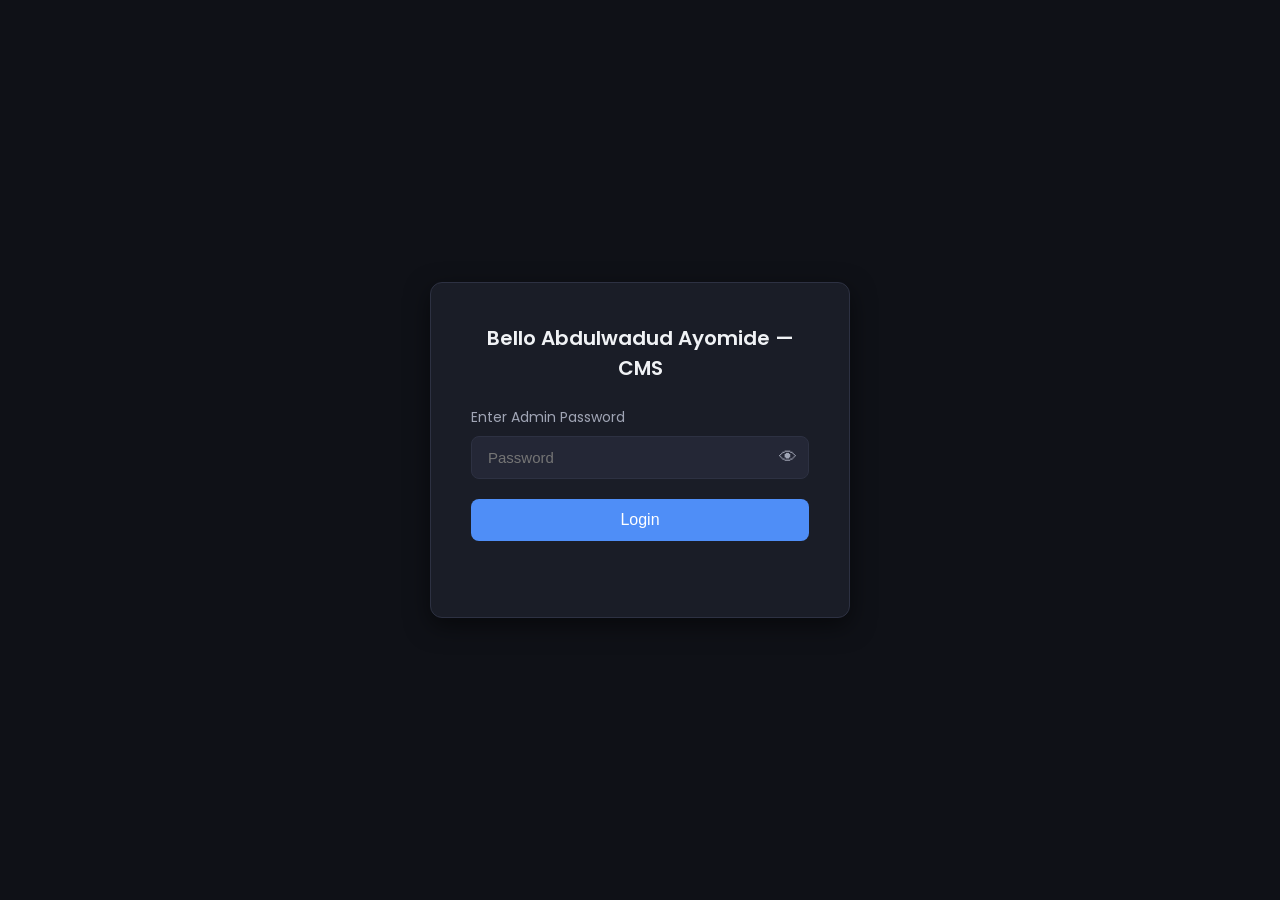
==== admin/index.html @ 9dad6a71 "Add portfolio CMS - admin panel, data.json, cms-render.js, dynamic index.html" ====
<!DOCTYPE html>
<html lang="en">
<head>
  <meta charset="UTF-8">
  <meta name="viewport" content="width=device-width, initial-scale=1.0">
  <title>CMS Login - Bello Abdulwadud Ayomide</title>
  <link rel="stylesheet" href="cms.css">
  <link href="https://fonts.googleapis.com/css2?family=Poppins:wght@400;500;600&display=swap" rel="stylesheet">
</head>
<body>
  <div class="login-wrapper">
    <div class="login-card">
      <h1>Bello Abdulwadud Ayomide — CMS</h1>
      
      <form id="login-form">
        <div class="login-input-group">
          <label for="password">Enter Admin Password</label>
          <div class="login-input-wrapper">
            <input type="password" id="password" placeholder="Password" required>
            <button type="button" class="password-toggle" id="toggle-password" title="Toggle visibility">👁</button>
          </div>
        </div>
        
        <button type="submit" class="login-btn" id="login-btn">Login</button>
        
        <div class="login-message" id="login-message"></div>
      </form>
    </div>
  </div>

  <script src="config.js"></script>
  <script>
    document.addEventListener('DOMContentLoaded', () => {
      const form = document.getElementById('login-form');
      const passwordInput = document.getElementById('password');
      const toggleBtn = document.getElementById('toggle-password');
      const msgDiv = document.getElementById('login-message');
      const loginBtn = document.getElementById('login-btn');

      // Check if already logged in (redirect not required but good UX, though prompt says DO NOT redirect if already logged in, so we skip redirect here)
      // "DO NOT redirect if already logged in (let them re-authenticate if they open login page directly)"

      // Load rate limiting data
      let attempts = parseInt(localStorage.getItem(CMS_CONFIG.ATTEMPTS_KEY) || '0', 10);
      let lockoutUntil = parseInt(localStorage.getItem(CMS_CONFIG.LOCKOUT_KEY) || '0', 10);
      let timerInterval;

      function updateLockoutUI() {
        const now = Date.now();
        if (lockoutUntil > now) {
          passwordInput.disabled = true;
          loginBtn.disabled = true;
          
          if (timerInterval) clearInterval(timerInterval);
          
          timerInterval = setInterval(() => {
            const current = Date.now();
            const remaining = lockoutUntil - current;
            if (remaining <= 0) {
              clearInterval(timerInterval);
              localStorage.removeItem(CMS_CONFIG.LOCKOUT_KEY);
              attempts = 0;
              localStorage.setItem(CMS_CONFIG.ATTEMPTS_KEY, '0');
              lockoutUntil = 0;
              passwordInput.disabled = false;
              loginBtn.disabled = false;
              msgDiv.textContent = '';
              msgDiv.className = 'login-message';
            } else {
              const minutes = Math.floor(remaining / 60000);
              const seconds = Math.floor((remaining % 60000) / 1000);
              msgDiv.textContent = `Locked out. Try again in ${minutes.toString().padStart(2, '0')}:${seconds.toString().padStart(2, '0')}`;
              msgDiv.className = 'login-message text-danger';
            }
          }, 1000);
          return true;
        }
        return false;
      }

      updateLockoutUI();

      toggleBtn.addEventListener('click', () => {
        if (passwordInput.type === 'password') {
          passwordInput.type = 'text';
          toggleBtn.textContent = '🙈';
        } else {
          passwordInput.type = 'password';
          toggleBtn.textContent = '👁';
        }
      });

      async function hashPassword(password) {
        const encoder = new TextEncoder();
        const data = encoder.encode(password);
        const hashBuffer = await crypto.subtle.digest('SHA-256', data);
        const hashArray = Array.from(new Uint8Array(hashBuffer));
        return hashArray.map(b => b.toString(16).padStart(2, '0')).join('');
      }

      form.addEventListener('submit', async (e) => {
        e.preventDefault();
        
        if (updateLockoutUI()) return;

        const pwd = passwordInput.value;
        if (!pwd) return;

        const hash = await hashPassword(pwd);

        if (hash === CMS_CONFIG.PASSWORD_HASH) {
          // Success
          localStorage.setItem(CMS_CONFIG.SESSION_KEY, 'true');
          localStorage.setItem(CMS_CONFIG.ATTEMPTS_KEY, '0');
          localStorage.removeItem(CMS_CONFIG.LOCKOUT_KEY);
          msgDiv.textContent = 'Success! Redirecting...';
          msgDiv.className = 'login-message';
          msgDiv.style.color = '#2ecc71';
          setTimeout(() => {
            window.location.href = 'dashboard.html';
          }, 500);
        } else {
          // Failure
          attempts++;
          localStorage.setItem(CMS_CONFIG.ATTEMPTS_KEY, attempts.toString());
          
          if (attempts >= CMS_CONFIG.MAX_ATTEMPTS) {
            lockoutUntil = Date.now() + CMS_CONFIG.LOCKOUT_MS;
            localStorage.setItem(CMS_CONFIG.LOCKOUT_KEY, lockoutUntil.toString());
            updateLockoutUI();
          } else {
            const remaining = CMS_CONFIG.MAX_ATTEMPTS - attempts;
            msgDiv.textContent = `Invalid password. ${remaining} attempt(s) remaining.`;
            msgDiv.className = 'login-message text-warning';
            passwordInput.value = '';
            passwordInput.focus();
          }
        }
      });
    });
  </script>
</body>
</html>
---- admin/cms.css ----
:root {
  --bg-main: #0f1117;
  --bg-card: #1a1d27;
  --bg-input: #242736;
  --accent: #4f8ef7;
  --accent-hover: #3b73cf;
  --danger: #e74c3c;
  --danger-hover: #c0392b;
  --text-main: #f0f2f5;
  --text-muted: #a0a5b5;
  --border-color: #2d3142;
  --font-family: 'Poppins', system-ui, -apple-system, sans-serif;
}

* { box-sizing: border-box; margin: 0; padding: 0; }
body { background-color: var(--bg-main); color: var(--text-main); font-family: var(--font-family); font-size: 15px; line-height: 1.5; }

/* Login */
.login-wrapper { display: flex; align-items: center; justify-content: center; min-height: 100vh; padding: 20px; }
.login-card { background: var(--bg-card); padding: 40px; border-radius: 12px; width: 100%; max-width: 420px; box-shadow: 0 8px 24px rgba(0,0,0,0.5); border: 1px solid var(--border-color); text-align: center; }
.login-card h1 { font-size: 20px; margin-bottom: 24px; color: var(--text-main); font-weight: 600; }
.login-input-group { margin-bottom: 20px; position: relative; text-align: left; }
.login-input-group label { display: block; margin-bottom: 8px; color: var(--text-muted); font-size: 14px; }
.login-input-wrapper { position: relative; display: flex; align-items: center; }
.login-input-wrapper input { width: 100%; padding: 12px 40px 12px 16px; background: var(--bg-input); border: 1px solid var(--border-color); border-radius: 8px; color: var(--text-main); outline: none; font-size: 15px; transition: border-color 0.2s; }
.login-input-wrapper input:focus { border-color: var(--accent); box-shadow: 0 0 0 2px rgba(79, 142, 247, 0.2); }
.password-toggle { position: absolute; right: 12px; background: none; border: none; color: var(--text-muted); cursor: pointer; font-size: 18px; }
.password-toggle:hover { color: var(--text-main); }
.login-btn { width: 100%; background: var(--accent); color: white; border: none; padding: 12px; border-radius: 8px; font-size: 16px; font-weight: 500; cursor: pointer; transition: background 0.2s; }
.login-btn:hover:not(:disabled) { background: var(--accent-hover); }
.login-btn:disabled { opacity: 0.5; cursor: not-allowed; }
.login-message { margin-top: 16px; font-size: 14px; min-height: 20px; }
.text-danger { color: var(--danger); }
.text-warning { color: #f1c40f; }

/* Dashboard Layout */
.cms-wrapper { display: flex; height: 100vh; overflow: hidden; }
.cms-sidebar { width: 260px; background: var(--bg-card); border-right: 1px solid var(--border-color); display: flex; flex-direction: column; z-index: 100; transition: transform 0.3s ease; }
.cms-sidebar-header { padding: 20px; border-bottom: 1px solid var(--border-color); display: flex; align-items: center; justify-content: space-between; }
.cms-logo { font-size: 18px; font-weight: 600; color: white; }
.mobile-toggle { display: none; background: none; border: none; color: white; font-size: 24px; cursor: pointer; }
.cms-nav { flex: 1; overflow-y: auto; padding: 16px 0; }
.cms-nav-item { padding: 12px 20px; display: flex; align-items: center; gap: 12px; color: var(--text-muted); cursor: pointer; transition: all 0.2s; border-left: 3px solid transparent; }
.cms-nav-item:hover { background: rgba(255,255,255,0.05); color: var(--text-main); }
.cms-nav-item.active { background: rgba(79, 142, 247, 0.1); color: var(--accent); border-left-color: var(--accent); }
.cms-sidebar-footer { padding: 20px; border-top: 1px solid var(--border-color); }
.cms-btn-logout { width: 100%; padding: 10px; background: transparent; border: 1px solid var(--border-color); color: var(--text-main); border-radius: 6px; cursor: pointer; transition: background 0.2s; display: flex; align-items: center; justify-content: center; gap: 8px; }
.cms-btn-logout:hover { background: rgba(255,255,255,0.05); }

.cms-main { flex: 1; display: flex; flex-direction: column; overflow: hidden; }
.cms-toolbar { padding: 20px 30px; background: var(--bg-main); border-bottom: 1px solid var(--border-color); display: flex; justify-content: space-between; align-items: center; }
.cms-toolbar-title { font-size: 20px; font-weight: 500; }
.cms-toolbar-actions { display: flex; gap: 12px; align-items: center; }
.cms-content { flex: 1; overflow-y: auto; padding: 30px; background: var(--bg-main); }

/* Buttons */
.cms-btn { padding: 8px 16px; border: none; border-radius: 6px; font-size: 14px; font-weight: 500; cursor: pointer; transition: background 0.2s, color 0.2s; display: inline-flex; align-items: center; gap: 6px; }
.cms-btn-primary { background: var(--accent); color: white; }
.cms-btn-primary:hover { background: var(--accent-hover); }
.cms-btn-secondary { background: var(--bg-input); color: var(--text-main); border: 1px solid var(--border-color); }
.cms-btn-secondary:hover { background: rgba(255,255,255,0.1); }
.cms-btn-danger { background: rgba(231, 76, 60, 0.1); color: var(--danger); border: 1px solid rgba(231, 76, 60, 0.2); }
.cms-btn-danger:hover { background: var(--danger); color: white; }
.cms-btn-icon { padding: 6px; border-radius: 4px; border: none; background: transparent; color: var(--text-muted); cursor: pointer; }
.cms-btn-icon:hover { background: rgba(255,255,255,0.1); color: var(--text-main); }
.cms-btn-icon.danger:hover { background: rgba(231, 76, 60, 0.1); color: var(--danger); }
a.cms-btn { text-decoration: none; }

/* Tabs */
.cms-tab-content { display: none; max-width: 900px; margin: 0 auto; }
.cms-tab-content.active { display: block; animation: fadeIn 0.3s ease; }
@keyframes fadeIn { from { opacity: 0; transform: translateY(5px); } to { opacity: 1; transform: translateY(0); } }

/* Cards & Forms */
.cms-card { background: var(--bg-card); border: 1px solid var(--border-color); border-radius: 8px; padding: 24px; margin-bottom: 24px; }
.cms-card-header { display: flex; justify-content: space-between; align-items: center; margin-bottom: 20px; padding-bottom: 12px; border-bottom: 1px solid var(--border-color); }
.cms-card-title { font-size: 16px; font-weight: 500; color: white; }
.cms-form-row { display: flex; gap: 20px; margin-bottom: 20px; }
.cms-form-group { margin-bottom: 20px; flex: 1; }
.cms-form-group label { display: block; margin-bottom: 8px; color: var(--text-muted); font-size: 13px; font-weight: 500; }
.cms-input { width: 100%; padding: 10px 14px; background: var(--bg-input); border: 1px solid var(--border-color); border-radius: 6px; color: var(--text-main); font-family: inherit; font-size: 14px; outline: none; transition: all 0.2s; }
.cms-input:focus { border-color: var(--accent); box-shadow: 0 0 0 2px rgba(79, 142, 247, 0.15); }
textarea.cms-input { resize: vertical; min-height: 100px; }

/* Drop Zone */
.cms-drop-zone { border: 2px dashed var(--border-color); border-radius: 8px; padding: 20px; text-align: center; cursor: pointer; transition: all 0.2s; position: relative; overflow: hidden; display: flex; flex-direction: column; align-items: center; justify-content: center; min-height: 150px; background: var(--bg-input); }
.cms-drop-zone:hover, .cms-drop-zone.dragover { border-color: var(--accent); background: rgba(79, 142, 247, 0.05); }
.cms-drop-zone-text { color: var(--text-muted); font-size: 14px; margin-top: 10px; z-index: 2; pointer-events: none; }
.cms-drop-zone-icon { font-size: 24px; color: var(--text-muted); z-index: 2; pointer-events: none; }
.cms-img-preview { max-width: 100%; max-height: 200px; object-fit: contain; border-radius: 4px; display: none; z-index: 2; position: relative; }
.cms-img-preview.has-image { display: block; }
.cms-drop-zone.has-image .cms-drop-zone-text, .cms-drop-zone.has-image .cms-drop-zone-icon { display: none; }
.cms-drop-zone-clear { position: absolute; top: 10px; right: 10px; background: rgba(0,0,0,0.7); color: white; border: none; border-radius: 50%; width: 24px; height: 24px; display: flex; align-items: center; justify-content: center; cursor: pointer; z-index: 3; font-size: 12px; display: none; }
.cms-drop-zone.has-image .cms-drop-zone-clear { display: flex; }
.cms-drop-zone-clear:hover { background: var(--danger); }

/* Lists & Items */
.cms-list-container { display: flex; flex-direction: column; gap: 16px; margin-bottom: 20px; }
.cms-list-item { background: var(--bg-input); border: 1px solid var(--border-color); border-radius: 8px; padding: 16px; position: relative; }
.cms-list-item-header { display: flex; justify-content: space-between; align-items: center; margin-bottom: 16px; cursor: move; }
.cms-list-item-title { font-weight: 500; font-size: 14px; display: flex; align-items: center; gap: 8px; color: var(--text-muted); }
.cms-drag-handle { cursor: grab; color: var(--text-muted); }
.cms-drag-handle:active { cursor: grabbing; }

/* Filter Checks */
.cms-checkbox-group { display: flex; flex-wrap: wrap; gap: 12px; }
.cms-checkbox-label { display: flex; align-items: center; gap: 8px; font-size: 14px; cursor: pointer; }
.cms-checkbox-label input[type="checkbox"] { accent-color: var(--accent); width: 16px; height: 16px; cursor: pointer; }

/* Range Slider */
.cms-range-container { display: flex; align-items: center; gap: 16px; }
.cms-range { flex: 1; accent-color: var(--accent); }
.cms-range-value { font-weight: 500; min-width: 32px; text-align: right; }

/* Toast */
.cms-toast { position: fixed; bottom: 30px; right: 30px; background: #2ecc71; color: white; padding: 12px 24px; border-radius: 6px; box-shadow: 0 4px 12px rgba(0,0,0,0.3); font-weight: 500; transform: translateY(100px); opacity: 0; transition: all 0.3s cubic-bezier(0.68, -0.55, 0.265, 1.55); z-index: 1000; }
.cms-toast.show { transform: translateY(0); opacity: 1; }
.cms-toast.error { background: var(--danger); }

/* Responsive */
@media (max-width: 768px) {
  .cms-wrapper { flex-direction: column; }
  .cms-sidebar { width: 100%; position: fixed; top: 0; left: 0; height: 100vh; transform: translateX(-100%); padding-top: 60px; }
  .cms-sidebar.open { transform: translateX(0); }
  .mobile-toggle { display: block; position: fixed; top: 15px; left: 20px; z-index: 101; }
  .cms-toolbar { padding: 15px 20px; padding-left: 60px; flex-wrap: wrap; gap: 12px; }
  .cms-content { padding: 20px; }
  .cms-form-row { flex-direction: column; gap: 0; }
}
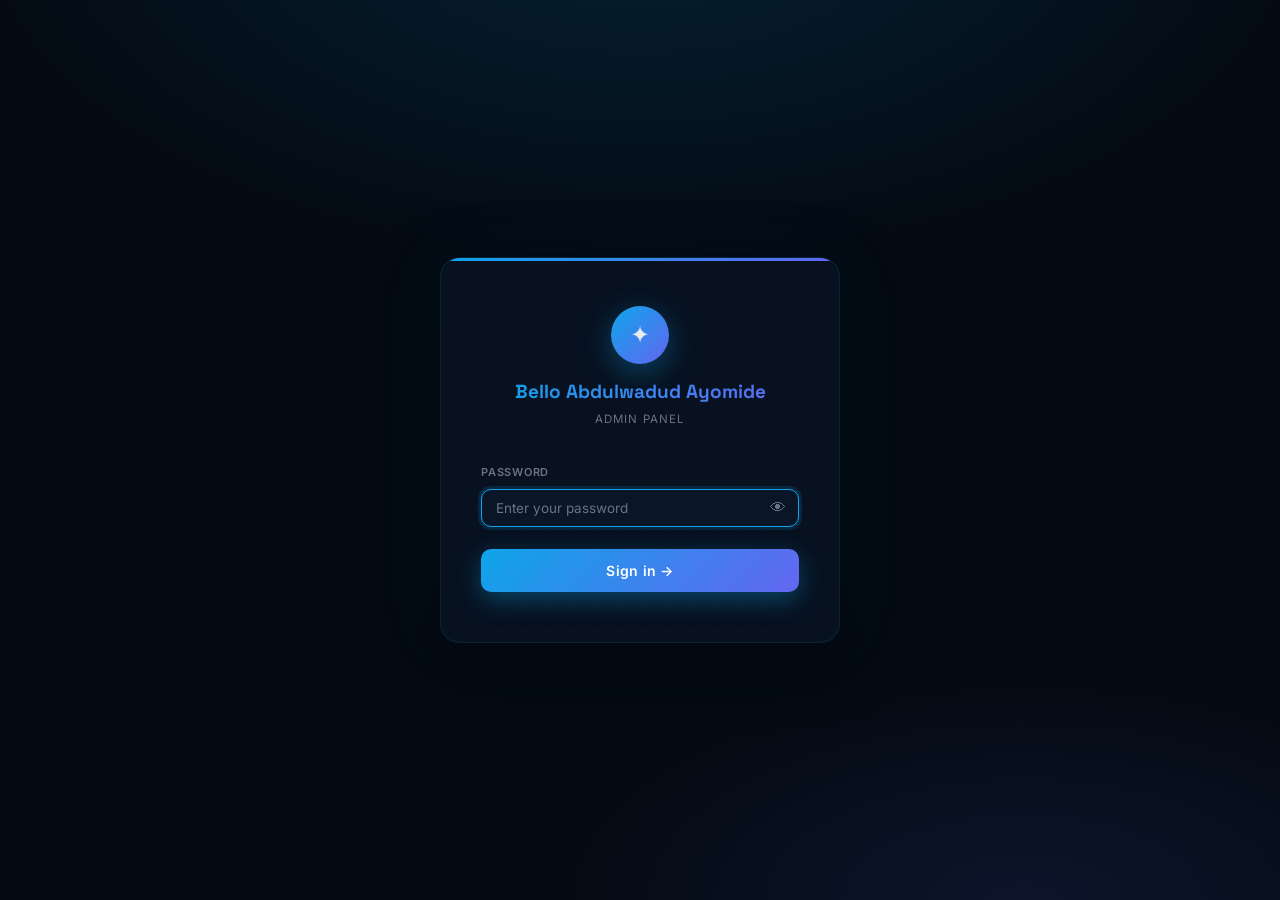
==== commit 5152c4ed: "fix: admin login, password check, 1min lockout, domain meta tags, reset-session page" ====
--- a/admin/index.html
+++ b/admin/index.html
@@ -3,141 +3,146 @@
 <head>
   <meta charset="UTF-8">
   <meta name="viewport" content="width=device-width, initial-scale=1.0">
-  <title>CMS Login - Bello Abdulwadud Ayomide</title>
+  <title>Admin — Bello Abdulwadud Ayomide</title>
   <link rel="stylesheet" href="cms.css">
-  <link href="https://fonts.googleapis.com/css2?family=Poppins:wght@400;500;600&display=swap" rel="stylesheet">
 </head>
-<body>
-  <div class="login-wrapper">
-    <div class="login-card">
-      <h1>Bello Abdulwadud Ayomide — CMS</h1>
-      
-      <form id="login-form">
-        <div class="login-input-group">
-          <label for="password">Enter Admin Password</label>
-          <div class="login-input-wrapper">
-            <input type="password" id="password" placeholder="Password" required>
-            <button type="button" class="password-toggle" id="toggle-password" title="Toggle visibility">👁</button>
-          </div>
+<body class="login-page">
+
+  <div class="login-box">
+    <div class="login-brand">
+      <div class="login-avatar">✦</div>
+      <div class="login-name">Bello Abdulwadud Ayomide</div>
+      <div class="login-sub">Admin Panel</div>
+    </div>
+
+    <form id="login-form" autocomplete="off">
+      <div class="field">
+        <label>Password</label>
+        <div class="field-wrap">
+          <input type="password" id="password" placeholder="Enter your password" autofocus>
+          <button type="button" class="eye-btn" id="toggle-pw" title="Show / hide">👁</button>
         </div>
-        
-        <button type="submit" class="login-btn" id="login-btn">Login</button>
-        
-        <div class="login-message" id="login-message"></div>
-      </form>
-    </div>
+      </div>
+      <button type="submit" class="btn-login" id="login-btn">Sign in →</button>
+    </form>
+
+    <div class="login-msg" id="login-msg"></div>
+    <div class="login-attempts" id="login-attempts"></div>
   </div>
 
   <script src="config.js"></script>
   <script>
-    document.addEventListener('DOMContentLoaded', () => {
-      const form = document.getElementById('login-form');
-      const passwordInput = document.getElementById('password');
-      const toggleBtn = document.getElementById('toggle-password');
-      const msgDiv = document.getElementById('login-message');
-      const loginBtn = document.getElementById('login-btn');
+    (() => {
+      const form      = document.getElementById('login-form');
+      const pwInput   = document.getElementById('password');
+      const togglePw  = document.getElementById('toggle-pw');
+      const loginBtn  = document.getElementById('login-btn');
+      const msgEl     = document.getElementById('login-msg');
+      const attEl     = document.getElementById('login-attempts');
 
-      // Check if already logged in (redirect not required but good UX, though prompt says DO NOT redirect if already logged in, so we skip redirect here)
-      // "DO NOT redirect if already logged in (let them re-authenticate if they open login page directly)"
+      let attempts     = parseInt(localStorage.getItem(CMS_CONFIG.ATTEMPTS_KEY) || '0', 10);
+      let lockoutUntil = parseInt(localStorage.getItem(CMS_CONFIG.LOCKOUT_KEY)  || '0', 10);
+      let countdownId  = null;
 
-      // Load rate limiting data
-      let attempts = parseInt(localStorage.getItem(CMS_CONFIG.ATTEMPTS_KEY) || '0', 10);
-      let lockoutUntil = parseInt(localStorage.getItem(CMS_CONFIG.LOCKOUT_KEY) || '0', 10);
-      let timerInterval;
-
-      function updateLockoutUI() {
-        const now = Date.now();
-        if (lockoutUntil > now) {
-          passwordInput.disabled = true;
-          loginBtn.disabled = true;
-          
-          if (timerInterval) clearInterval(timerInterval);
-          
-          timerInterval = setInterval(() => {
-            const current = Date.now();
-            const remaining = lockoutUntil - current;
-            if (remaining <= 0) {
-              clearInterval(timerInterval);
-              localStorage.removeItem(CMS_CONFIG.LOCKOUT_KEY);
-              attempts = 0;
-              localStorage.setItem(CMS_CONFIG.ATTEMPTS_KEY, '0');
-              lockoutUntil = 0;
-              passwordInput.disabled = false;
-              loginBtn.disabled = false;
-              msgDiv.textContent = '';
-              msgDiv.className = 'login-message';
-            } else {
-              const minutes = Math.floor(remaining / 60000);
-              const seconds = Math.floor((remaining % 60000) / 1000);
-              msgDiv.textContent = `Locked out. Try again in ${minutes.toString().padStart(2, '0')}:${seconds.toString().padStart(2, '0')}`;
-              msgDiv.className = 'login-message text-danger';
-            }
-          }, 1000);
-          return true;
-        }
-        return false;
+      function showMsg(text, type) {
+        msgEl.textContent = text;
+        msgEl.className   = `login-msg show ${type}`;
       }
 
-      updateLockoutUI();
+      function updateAttempts() {
+        const rem = CMS_CONFIG.MAX_ATTEMPTS - attempts;
+        attEl.textContent = (attempts > 0 && attempts < CMS_CONFIG.MAX_ATTEMPTS)
+          ? `${rem} attempt${rem !== 1 ? 's' : ''} remaining`
+          : '';
+      }
 
-      toggleBtn.addEventListener('click', () => {
-        if (passwordInput.type === 'password') {
-          passwordInput.type = 'text';
-          toggleBtn.textContent = '🙈';
-        } else {
-          passwordInput.type = 'password';
-          toggleBtn.textContent = '👁';
-        }
+      async function sha256(str) {
+        const buf = await crypto.subtle.digest('SHA-256', new TextEncoder().encode(str));
+        return Array.from(new Uint8Array(buf)).map(b => b.toString(16).padStart(2, '0')).join('');
+      }
+
+      function startLockout() {
+        pwInput.disabled  = true;
+        loginBtn.disabled = true;
+        attEl.textContent = '';
+        if (countdownId) clearInterval(countdownId);
+        countdownId = setInterval(() => {
+          const ms = lockoutUntil - Date.now();
+          if (ms <= 0) {
+            clearInterval(countdownId);
+            localStorage.removeItem(CMS_CONFIG.LOCKOUT_KEY);
+            attempts = 0;
+            localStorage.setItem(CMS_CONFIG.ATTEMPTS_KEY, '0');
+            lockoutUntil = 0;
+            pwInput.disabled  = false;
+            loginBtn.disabled = false;
+            loginBtn.textContent = 'Sign in →';
+            msgEl.className  = 'login-msg';
+            attEl.textContent = '';
+          } else {
+            const m = String(Math.floor(ms / 60000)).padStart(2, '0');
+            const s = String(Math.floor((ms % 60000) / 1000)).padStart(2, '0');
+            showMsg(`Too many attempts — try again in ${m}:${s}`, 'warning');
+          }
+        }, 500);
+      }
+
+      // On page load
+      if (lockoutUntil > Date.now()) {
+        startLockout();
+      } else {
+        updateAttempts();
+      }
+
+      // Toggle visibility
+      togglePw.addEventListener('click', () => {
+        const show = pwInput.type === 'password';
+        pwInput.type         = show ? 'text' : 'password';
+        togglePw.textContent = show ? '🙈' : '👁';
       });
 
-      async function hashPassword(password) {
-        const encoder = new TextEncoder();
-        const data = encoder.encode(password);
-        const hashBuffer = await crypto.subtle.digest('SHA-256', data);
-        const hashArray = Array.from(new Uint8Array(hashBuffer));
-        return hashArray.map(b => b.toString(16).padStart(2, '0')).join('');
-      }
+      // Submit
+      form.addEventListener('submit', async e => {
+        e.preventDefault();
+        if (lockoutUntil > Date.now()) return;
+        const val = pwInput.value.trim();
+        if (!val) return;
 
-      form.addEventListener('submit', async (e) => {
-        e.preventDefault();
-        
-        if (updateLockoutUI()) return;
+        loginBtn.disabled    = true;
+        loginBtn.textContent = 'Verifying…';
 
-        const pwd = passwordInput.value;
-        if (!pwd) return;
+        // Check plain-text custom password stored by Settings panel first
+        const customPwd = localStorage.getItem(CMS_CONFIG.PWD_KEY || 'cms_custom_password');
+        const hash = await sha256(val);
+        const hashOfCustom = customPwd ? await sha256(customPwd) : null;
 
-        const hash = await hashPassword(pwd);
+        const isCorrect = (customPwd && val === customPwd)
+                       || hash === CMS_CONFIG.PASSWORD_HASH;
 
-        if (hash === CMS_CONFIG.PASSWORD_HASH) {
-          // Success
+        if (isCorrect) {
           localStorage.setItem(CMS_CONFIG.SESSION_KEY, 'true');
           localStorage.setItem(CMS_CONFIG.ATTEMPTS_KEY, '0');
           localStorage.removeItem(CMS_CONFIG.LOCKOUT_KEY);
-          msgDiv.textContent = 'Success! Redirecting...';
-          msgDiv.className = 'login-message';
-          msgDiv.style.color = '#2ecc71';
-          setTimeout(() => {
-            window.location.href = 'dashboard.html';
-          }, 500);
+          showMsg('✓ Welcome back! Redirecting…', 'success');
+          setTimeout(() => (window.location.href = 'dashboard.html'), 700);
         } else {
-          // Failure
           attempts++;
-          localStorage.setItem(CMS_CONFIG.ATTEMPTS_KEY, attempts.toString());
-          
+          localStorage.setItem(CMS_CONFIG.ATTEMPTS_KEY, String(attempts));
           if (attempts >= CMS_CONFIG.MAX_ATTEMPTS) {
             lockoutUntil = Date.now() + CMS_CONFIG.LOCKOUT_MS;
-            localStorage.setItem(CMS_CONFIG.LOCKOUT_KEY, lockoutUntil.toString());
-            updateLockoutUI();
+            localStorage.setItem(CMS_CONFIG.LOCKOUT_KEY, String(lockoutUntil));
+            startLockout();
           } else {
-            const remaining = CMS_CONFIG.MAX_ATTEMPTS - attempts;
-            msgDiv.textContent = `Invalid password. ${remaining} attempt(s) remaining.`;
-            msgDiv.className = 'login-message text-warning';
-            passwordInput.value = '';
-            passwordInput.focus();
+            loginBtn.disabled    = false;
+            loginBtn.textContent = 'Sign in →';
+            pwInput.value        = '';
+            pwInput.focus();
+            updateAttempts();
+            showMsg('Incorrect password. Please try again.', 'error');
           }
         }
       });
-    });
+    })();
   </script>
 </body>
 </html>
--- a/admin/cms.css
+++ b/admin/cms.css
@@ -1,129 +1,1029 @@
-:root {
-  --bg-main: #0f1117;
-  --bg-card: #1a1d27;
-  --bg-input: #242736;
-  --accent: #4f8ef7;
-  --accent-hover: #3b73cf;
-  --danger: #e74c3c;
-  --danger-hover: #c0392b;
-  --text-main: #f0f2f5;
-  --text-muted: #a0a5b5;
-  --border-color: #2d3142;
-  --font-family: 'Poppins', system-ui, -apple-system, sans-serif;
-}
-
-* { box-sizing: border-box; margin: 0; padding: 0; }
-body { background-color: var(--bg-main); color: var(--text-main); font-family: var(--font-family); font-size: 15px; line-height: 1.5; }
-
-/* Login */
-.login-wrapper { display: flex; align-items: center; justify-content: center; min-height: 100vh; padding: 20px; }
-.login-card { background: var(--bg-card); padding: 40px; border-radius: 12px; width: 100%; max-width: 420px; box-shadow: 0 8px 24px rgba(0,0,0,0.5); border: 1px solid var(--border-color); text-align: center; }
-.login-card h1 { font-size: 20px; margin-bottom: 24px; color: var(--text-main); font-weight: 600; }
-.login-input-group { margin-bottom: 20px; position: relative; text-align: left; }
-.login-input-group label { display: block; margin-bottom: 8px; color: var(--text-muted); font-size: 14px; }
-.login-input-wrapper { position: relative; display: flex; align-items: center; }
-.login-input-wrapper input { width: 100%; padding: 12px 40px 12px 16px; background: var(--bg-input); border: 1px solid var(--border-color); border-radius: 8px; color: var(--text-main); outline: none; font-size: 15px; transition: border-color 0.2s; }
-.login-input-wrapper input:focus { border-color: var(--accent); box-shadow: 0 0 0 2px rgba(79, 142, 247, 0.2); }
-.password-toggle { position: absolute; right: 12px; background: none; border: none; color: var(--text-muted); cursor: pointer; font-size: 18px; }
-.password-toggle:hover { color: var(--text-main); }
-.login-btn { width: 100%; background: var(--accent); color: white; border: none; padding: 12px; border-radius: 8px; font-size: 16px; font-weight: 500; cursor: pointer; transition: background 0.2s; }
-.login-btn:hover:not(:disabled) { background: var(--accent-hover); }
-.login-btn:disabled { opacity: 0.5; cursor: not-allowed; }
-.login-message { margin-top: 16px; font-size: 14px; min-height: 20px; }
-.text-danger { color: var(--danger); }
-.text-warning { color: #f1c40f; }
-
-/* Dashboard Layout */
-.cms-wrapper { display: flex; height: 100vh; overflow: hidden; }
-.cms-sidebar { width: 260px; background: var(--bg-card); border-right: 1px solid var(--border-color); display: flex; flex-direction: column; z-index: 100; transition: transform 0.3s ease; }
-.cms-sidebar-header { padding: 20px; border-bottom: 1px solid var(--border-color); display: flex; align-items: center; justify-content: space-between; }
-.cms-logo { font-size: 18px; font-weight: 600; color: white; }
-.mobile-toggle { display: none; background: none; border: none; color: white; font-size: 24px; cursor: pointer; }
-.cms-nav { flex: 1; overflow-y: auto; padding: 16px 0; }
-.cms-nav-item { padding: 12px 20px; display: flex; align-items: center; gap: 12px; color: var(--text-muted); cursor: pointer; transition: all 0.2s; border-left: 3px solid transparent; }
-.cms-nav-item:hover { background: rgba(255,255,255,0.05); color: var(--text-main); }
-.cms-nav-item.active { background: rgba(79, 142, 247, 0.1); color: var(--accent); border-left-color: var(--accent); }
-.cms-sidebar-footer { padding: 20px; border-top: 1px solid var(--border-color); }
-.cms-btn-logout { width: 100%; padding: 10px; background: transparent; border: 1px solid var(--border-color); color: var(--text-main); border-radius: 6px; cursor: pointer; transition: background 0.2s; display: flex; align-items: center; justify-content: center; gap: 8px; }
-.cms-btn-logout:hover { background: rgba(255,255,255,0.05); }
-
-.cms-main { flex: 1; display: flex; flex-direction: column; overflow: hidden; }
-.cms-toolbar { padding: 20px 30px; background: var(--bg-main); border-bottom: 1px solid var(--border-color); display: flex; justify-content: space-between; align-items: center; }
-.cms-toolbar-title { font-size: 20px; font-weight: 500; }
-.cms-toolbar-actions { display: flex; gap: 12px; align-items: center; }
-.cms-content { flex: 1; overflow-y: auto; padding: 30px; background: var(--bg-main); }
-
-/* Buttons */
-.cms-btn { padding: 8px 16px; border: none; border-radius: 6px; font-size: 14px; font-weight: 500; cursor: pointer; transition: background 0.2s, color 0.2s; display: inline-flex; align-items: center; gap: 6px; }
-.cms-btn-primary { background: var(--accent); color: white; }
-.cms-btn-primary:hover { background: var(--accent-hover); }
-.cms-btn-secondary { background: var(--bg-input); color: var(--text-main); border: 1px solid var(--border-color); }
-.cms-btn-secondary:hover { background: rgba(255,255,255,0.1); }
-.cms-btn-danger { background: rgba(231, 76, 60, 0.1); color: var(--danger); border: 1px solid rgba(231, 76, 60, 0.2); }
-.cms-btn-danger:hover { background: var(--danger); color: white; }
-.cms-btn-icon { padding: 6px; border-radius: 4px; border: none; background: transparent; color: var(--text-muted); cursor: pointer; }
-.cms-btn-icon:hover { background: rgba(255,255,255,0.1); color: var(--text-main); }
-.cms-btn-icon.danger:hover { background: rgba(231, 76, 60, 0.1); color: var(--danger); }
-a.cms-btn { text-decoration: none; }
-
-/* Tabs */
-.cms-tab-content { display: none; max-width: 900px; margin: 0 auto; }
-.cms-tab-content.active { display: block; animation: fadeIn 0.3s ease; }
-@keyframes fadeIn { from { opacity: 0; transform: translateY(5px); } to { opacity: 1; transform: translateY(0); } }
-
-/* Cards & Forms */
-.cms-card { background: var(--bg-card); border: 1px solid var(--border-color); border-radius: 8px; padding: 24px; margin-bottom: 24px; }
-.cms-card-header { display: flex; justify-content: space-between; align-items: center; margin-bottom: 20px; padding-bottom: 12px; border-bottom: 1px solid var(--border-color); }
-.cms-card-title { font-size: 16px; font-weight: 500; color: white; }
-.cms-form-row { display: flex; gap: 20px; margin-bottom: 20px; }
-.cms-form-group { margin-bottom: 20px; flex: 1; }
-.cms-form-group label { display: block; margin-bottom: 8px; color: var(--text-muted); font-size: 13px; font-weight: 500; }
-.cms-input { width: 100%; padding: 10px 14px; background: var(--bg-input); border: 1px solid var(--border-color); border-radius: 6px; color: var(--text-main); font-family: inherit; font-size: 14px; outline: none; transition: all 0.2s; }
-.cms-input:focus { border-color: var(--accent); box-shadow: 0 0 0 2px rgba(79, 142, 247, 0.15); }
-textarea.cms-input { resize: vertical; min-height: 100px; }
-
-/* Drop Zone */
-.cms-drop-zone { border: 2px dashed var(--border-color); border-radius: 8px; padding: 20px; text-align: center; cursor: pointer; transition: all 0.2s; position: relative; overflow: hidden; display: flex; flex-direction: column; align-items: center; justify-content: center; min-height: 150px; background: var(--bg-input); }
-.cms-drop-zone:hover, .cms-drop-zone.dragover { border-color: var(--accent); background: rgba(79, 142, 247, 0.05); }
-.cms-drop-zone-text { color: var(--text-muted); font-size: 14px; margin-top: 10px; z-index: 2; pointer-events: none; }
-.cms-drop-zone-icon { font-size: 24px; color: var(--text-muted); z-index: 2; pointer-events: none; }
-.cms-img-preview { max-width: 100%; max-height: 200px; object-fit: contain; border-radius: 4px; display: none; z-index: 2; position: relative; }
-.cms-img-preview.has-image { display: block; }
-.cms-drop-zone.has-image .cms-drop-zone-text, .cms-drop-zone.has-image .cms-drop-zone-icon { display: none; }
-.cms-drop-zone-clear { position: absolute; top: 10px; right: 10px; background: rgba(0,0,0,0.7); color: white; border: none; border-radius: 50%; width: 24px; height: 24px; display: flex; align-items: center; justify-content: center; cursor: pointer; z-index: 3; font-size: 12px; display: none; }
-.cms-drop-zone.has-image .cms-drop-zone-clear { display: flex; }
-.cms-drop-zone-clear:hover { background: var(--danger); }
-
-/* Lists & Items */
-.cms-list-container { display: flex; flex-direction: column; gap: 16px; margin-bottom: 20px; }
-.cms-list-item { background: var(--bg-input); border: 1px solid var(--border-color); border-radius: 8px; padding: 16px; position: relative; }
-.cms-list-item-header { display: flex; justify-content: space-between; align-items: center; margin-bottom: 16px; cursor: move; }
-.cms-list-item-title { font-weight: 500; font-size: 14px; display: flex; align-items: center; gap: 8px; color: var(--text-muted); }
-.cms-drag-handle { cursor: grab; color: var(--text-muted); }
-.cms-drag-handle:active { cursor: grabbing; }
-
-/* Filter Checks */
-.cms-checkbox-group { display: flex; flex-wrap: wrap; gap: 12px; }
-.cms-checkbox-label { display: flex; align-items: center; gap: 8px; font-size: 14px; cursor: pointer; }
-.cms-checkbox-label input[type="checkbox"] { accent-color: var(--accent); width: 16px; height: 16px; cursor: pointer; }
-
-/* Range Slider */
-.cms-range-container { display: flex; align-items: center; gap: 16px; }
-.cms-range { flex: 1; accent-color: var(--accent); }
-.cms-range-value { font-weight: 500; min-width: 32px; text-align: right; }
-
-/* Toast */
-.cms-toast { position: fixed; bottom: 30px; right: 30px; background: #2ecc71; color: white; padding: 12px 24px; border-radius: 6px; box-shadow: 0 4px 12px rgba(0,0,0,0.3); font-weight: 500; transform: translateY(100px); opacity: 0; transition: all 0.3s cubic-bezier(0.68, -0.55, 0.265, 1.55); z-index: 1000; }
-.cms-toast.show { transform: translateY(0); opacity: 1; }
-.cms-toast.error { background: var(--danger); }
-
-/* Responsive */
+@import url('https://fonts.googleapis.com/css2?family=Inter:wght@300;400;500;600;700&family=Space+Grotesk:wght@500;600;700&display=swap');
+
+/* ─── Reset ───────────────────────────────────────────────── */
+*, *::before, *::after { box-sizing: border-box; margin: 0; padding: 0; }
+
+/* ─── DARK THEME TOKENS ──────────────────────────────────── */
+:root,
+[data-theme="dark"] {
+  --bg:           #040b14;
+  --bg-2:         #071120;
+  --bg-3:         #0a1628;
+  --surface:      rgba(255,255,255,0.03);
+  --surface-2:    rgba(255,255,255,0.06);
+  --border:       rgba(14,165,233,0.12);
+  --border-2:     rgba(14,165,233,0.25);
+
+  --accent:       #0ea5e9;
+  --accent-2:     #6366f1;
+  --gradient:     linear-gradient(135deg, #0ea5e9 0%, #6366f1 100%);
+  --glow:         rgba(14,165,233,0.35);
+  --glow-2:       rgba(14,165,233,0.15);
+
+  --green:        #10b981;
+  --red:          #ef4444;
+  --yellow:       #f59e0b;
+
+  --text:         #e8eaf2;
+  --muted:        #a8a9b4;
+  --muted-2:      #6b7280;
+
+  --font:         'Inter', system-ui, sans-serif;
+  --heading-font: 'Space Grotesk', sans-serif;
+
+  --radius:       10px;
+  --radius-lg:    16px;
+  --radius-xl:    20px;
+  --shadow:       0 4px 24px rgba(0,0,0,0.5);
+  --shadow-lg:    0 16px 60px rgba(0,0,0,0.6);
+
+  --sidebar-w:    252px;
+  --topbar-h:     64px;
+}
+
+/* ─── LIGHT THEME TOKENS ─────────────────────────────────── */
+[data-theme="light"] {
+  --bg:           #f1f5f9;
+  --bg-2:         #ffffff;
+  --bg-3:         #f8fafc;
+  --surface:      rgba(0,0,0,0.03);
+  --surface-2:    rgba(0,0,0,0.06);
+  --border:       rgba(14,165,233,0.18);
+  --border-2:     rgba(14,165,233,0.35);
+
+  --glow:         rgba(14,165,233,0.25);
+  --glow-2:       rgba(14,165,233,0.12);
+
+  --text:         #0f172a;
+  --muted:        #475569;
+  --muted-2:      #94a3b8;
+
+  --shadow:       0 4px 24px rgba(0,0,0,0.08);
+  --shadow-lg:    0 16px 60px rgba(0,0,0,0.12);
+}
+
+html, body { height: 100%; }
+body {
+  font-family: var(--font);
+  background: var(--bg);
+  color: var(--text);
+  font-size: 14px;
+  line-height: 1.6;
+  -webkit-font-smoothing: antialiased;
+  transition: background 0.3s, color 0.3s;
+}
+
+/* ─── Scrollbar ─────────────────────────────────────────── */
+::-webkit-scrollbar { width: 5px; }
+::-webkit-scrollbar-track { background: transparent; }
+::-webkit-scrollbar-thumb { background: rgba(14,165,233,0.2); border-radius: 99px; }
+::-webkit-scrollbar-thumb:hover { background: rgba(14,165,233,0.4); }
+
+/* ─────────────────────────────────────────────────────────
+   LOGIN PAGE
+   ───────────────────────────────────────────────────────── */
+.login-page {
+  min-height: 100vh;
+  display: grid;
+  place-items: center;
+  background: var(--bg);
+  background-image:
+    radial-gradient(ellipse 80% 60% at 50% -10%, rgba(14,165,233,0.14) 0%, transparent 65%),
+    radial-gradient(ellipse 60% 40% at 80% 100%, rgba(99,102,241,0.1) 0%, transparent 60%);
+  padding: 24px;
+}
+
+.login-box {
+  width: 100%;
+  max-width: 400px;
+  background: var(--bg-2);
+  border: 1px solid var(--border);
+  border-radius: var(--radius-xl);
+  padding: 48px 40px 40px;
+  box-shadow: var(--shadow-lg), 0 0 80px rgba(14,165,233,0.06);
+  position: relative;
+  overflow: hidden;
+}
+
+.login-box::before {
+  content: '';
+  position: absolute;
+  top: 0; left: 0; right: 0;
+  height: 3px;
+  background: var(--gradient);
+  border-radius: var(--radius-xl) var(--radius-xl) 0 0;
+}
+
+.login-box::after {
+  content: '';
+  position: absolute;
+  inset: 0;
+  background-image: radial-gradient(rgba(14,165,233,0.04) 1px, transparent 1px);
+  background-size: 24px 24px;
+  pointer-events: none;
+  border-radius: inherit;
+}
+
+.login-brand { text-align: center; margin-bottom: 36px; position: relative; z-index: 1; }
+
+.login-avatar {
+  width: 58px; height: 58px;
+  border-radius: 50%;
+  background: var(--gradient);
+  display: grid;
+  place-items: center;
+  margin: 0 auto 16px;
+  font-size: 24px;
+  box-shadow: 0 8px 30px var(--glow);
+}
+
+.login-name {
+  font-family: var(--heading-font);
+  font-size: 19px;
+  font-weight: 700;
+  background: var(--gradient);
+  -webkit-background-clip: text;
+  -webkit-text-fill-color: transparent;
+  background-clip: text;
+  line-height: 1.3;
+}
+
+.login-sub { font-size: 11.5px; color: var(--muted-2); margin-top: 5px; letter-spacing: 0.1em; text-transform: uppercase; }
+
+.login-box form { position: relative; z-index: 1; }
+
+.field { margin-bottom: 20px; }
+
+.field label {
+  display: block;
+  font-size: 11.5px;
+  font-weight: 600;
+  color: var(--muted);
+  margin-bottom: 8px;
+  letter-spacing: 0.06em;
+  text-transform: uppercase;
+}
+
+.field-wrap { position: relative; }
+
+.field-wrap input {
+  width: 100%;
+  padding: 12px 44px 12px 16px;
+  background: var(--bg-3);
+  border: 1px solid var(--border);
+  border-radius: var(--radius);
+  color: var(--text);
+  font-family: var(--font);
+  font-size: 14px;
+  outline: none;
+  transition: border-color 0.2s, box-shadow 0.2s;
+}
+.field-wrap input::placeholder { color: var(--muted-2); }
+.field-wrap input:focus { border-color: var(--accent); box-shadow: 0 0 0 3px rgba(14,165,233,0.18); }
+
+.eye-btn {
+  position: absolute; right: 13px; top: 50%;
+  transform: translateY(-50%);
+  background: none; border: none;
+  color: var(--muted-2);
+  cursor: pointer; font-size: 16px; line-height: 1;
+  transition: color 0.15s;
+}
+.eye-btn:hover { color: var(--accent); }
+
+.btn-login {
+  width: 100%; padding: 13px;
+  background: var(--gradient); color: #fff;
+  border: none; border-radius: var(--radius);
+  font-family: var(--font); font-size: 14px; font-weight: 600;
+  cursor: pointer; letter-spacing: 0.02em;
+  box-shadow: 0 8px 24px var(--glow);
+  transition: opacity 0.2s, transform 0.15s, box-shadow 0.2s;
+  margin-top: 6px;
+}
+.btn-login:hover:not(:disabled) { opacity: 0.9; transform: translateY(-2px); box-shadow: 0 14px 36px var(--glow); }
+.btn-login:active:not(:disabled) { transform: translateY(0); }
+.btn-login:disabled { opacity: 0.45; cursor: not-allowed; }
+
+.login-msg {
+  margin-top: 16px; padding: 10px 14px;
+  border-radius: var(--radius); font-size: 13px;
+  text-align: center; display: none; position: relative; z-index: 1;
+}
+.login-msg.show { display: block; }
+.login-msg.error   { background: rgba(239,68,68,0.1);   color: #f87171; border: 1px solid rgba(239,68,68,0.2); }
+.login-msg.success { background: rgba(16,185,129,0.1);  color: #34d399; border: 1px solid rgba(16,185,129,0.2); }
+.login-msg.warning { background: rgba(245,158,11,0.1);  color: #fbbf24; border: 1px solid rgba(245,158,11,0.2); }
+
+.login-attempts { font-size: 12px; color: var(--muted-2); text-align: center; margin-top: 10px; position: relative; z-index: 1; }
+
+/* ─────────────────────────────────────────────────────────
+   APP LAYOUT
+   ───────────────────────────────────────────────────────── */
+.app { display: flex; height: 100vh; overflow: hidden; }
+
+/* ─── Notification Panel ── */
+.notif-overlay {
+  display: none;
+  position: fixed; inset: 0;
+  background: rgba(0,0,0,0.3);
+  z-index: 300;
+  backdrop-filter: blur(2px);
+}
+.notif-overlay.show { display: block; }
+
+.notif-panel {
+  position: fixed;
+  top: 0; right: 0;
+  height: 100%;
+  width: 340px;
+  max-width: 90vw;
+  background: var(--bg-2);
+  border-left: 1px solid var(--border);
+  z-index: 400;
+  display: flex;
+  flex-direction: column;
+  transform: translateX(100%);
+  transition: transform 0.3s cubic-bezier(0.4, 0, 0.2, 1);
+  box-shadow: var(--shadow-lg);
+}
+.notif-panel.open { transform: translateX(0); }
+
+.notif-head {
+  padding: 20px 20px 16px;
+  border-bottom: 1px solid var(--border);
+  display: flex;
+  align-items: center;
+  justify-content: space-between;
+  flex-shrink: 0;
+}
+.notif-title { font-family: var(--heading-font); font-weight: 700; font-size: 15px; }
+
+.notif-list { flex: 1; overflow-y: auto; padding: 12px; display: flex; flex-direction: column; gap: 8px; }
+
+.notif-item {
+  background: var(--bg-3);
+  border: 1px solid var(--border);
+  border-radius: var(--radius);
+  padding: 12px 14px;
+  display: flex;
+  align-items: flex-start;
+  gap: 10px;
+  animation: fadein 0.2s ease;
+}
+.notif-icon { font-size: 16px; flex-shrink: 0; margin-top: 1px; }
+.notif-body { flex: 1; }
+.notif-msg { font-size: 13px; color: var(--text); line-height: 1.4; }
+.notif-time { font-size: 11px; color: var(--muted-2); margin-top: 3px; }
+.notif-empty { text-align: center; color: var(--muted-2); font-size: 13px; padding: 32px 16px; }
+
+/* ─── Sidebar ── */
+.sidebar {
+  width: var(--sidebar-w);
+  background: var(--bg-2);
+  border-right: 1px solid var(--border);
+  display: flex;
+  flex-direction: column;
+  flex-shrink: 0;
+  z-index: 200;
+  transition: transform 0.25s ease;
+  overflow: hidden;
+}
+
+.sidebar-top {
+  padding: 18px 16px;
+  border-bottom: 1px solid var(--border);
+  display: flex;
+  align-items: center;
+  gap: 11px;
+  min-height: var(--topbar-h);
+  flex-shrink: 0;
+}
+
+.sidebar-icon {
+  width: 34px; height: 34px;
+  border-radius: 9px;
+  background: var(--gradient);
+  display: grid;
+  place-items: center;
+  font-size: 16px;
+  flex-shrink: 0;
+  box-shadow: 0 4px 16px var(--glow-2);
+}
+
+.sidebar-logo-text {
+  font-family: var(--heading-font);
+  font-size: 13.5px;
+  font-weight: 700;
+  background: var(--gradient);
+  -webkit-background-clip: text;
+  -webkit-text-fill-color: transparent;
+  background-clip: text;
+  line-height: 1.3;
+}
+
+.sidebar-logo-sub { font-size: 10.5px; color: var(--muted-2); margin-top: 1px; }
+
+.sidebar-nav { flex: 1; overflow-y: auto; padding: 10px 8px; }
+
+.nav-label {
+  font-size: 10px; font-weight: 600;
+  color: var(--muted-2);
+  letter-spacing: 0.1em; text-transform: uppercase;
+  padding: 12px 10px 5px;
+}
+
+.nav-item {
+  display: flex; align-items: center; gap: 10px;
+  padding: 9px 12px;
+  border-radius: var(--radius);
+  color: var(--muted);
+  cursor: pointer; font-size: 13.5px;
+  transition: all 0.15s;
+  margin-bottom: 2px;
+  user-select: none;
+  border: 1px solid transparent;
+}
+
+.nav-icon { width: 16px; text-align: center; font-size: 13px; flex-shrink: 0; }
+
+.nav-item:hover { background: var(--surface-2); color: var(--text); }
+.nav-item.active {
+  background: rgba(14,165,233,0.1);
+  color: var(--accent);
+  border-color: var(--border);
+  font-weight: 500;
+}
+
+.sidebar-bottom { padding: 12px 8px; border-top: 1px solid var(--border); }
+
+.btn-logout {
+  width: 100%; padding: 9px 12px;
+  background: transparent;
+  border: 1px solid var(--border);
+  border-radius: var(--radius);
+  color: var(--muted);
+  font-family: var(--font); font-size: 13px;
+  cursor: pointer;
+  display: flex; align-items: center; justify-content: center; gap: 8px;
+  transition: all 0.15s;
+}
+.btn-logout:hover { background: rgba(239,68,68,0.08); color: #f87171; border-color: rgba(239,68,68,0.2); }
+
+/* ─── Main ── */
+.main-area { flex: 1; display: flex; flex-direction: column; overflow: hidden; }
+
+.topbar {
+  height: var(--topbar-h);
+  background: var(--bg-2);
+  border-bottom: 1px solid var(--border);
+  display: flex;
+  align-items: center;
+  justify-content: space-between;
+  padding: 0 24px;
+  flex-shrink: 0;
+  gap: 16px;
+}
+
+.topbar-left { display: flex; align-items: center; gap: 14px; }
+
+.topbar-breadcrumb { display: flex; align-items: center; gap: 7px; }
+.topbar-site { font-size: 13px; color: var(--muted-2); }
+.topbar-sep { font-size: 13px; color: var(--muted-2); }
+.topbar-title { font-family: var(--heading-font); font-size: 15px; font-weight: 600; color: var(--text); }
+
+.menu-btn {
+  display: none;
+  background: none; border: none;
+  color: var(--text); font-size: 20px;
+  cursor: pointer; padding: 4px 6px;
+  border-radius: 7px; transition: background 0.15s;
+}
+.menu-btn:hover { background: var(--surface-2); }
+
+.topbar-right { display: flex; align-items: center; gap: 8px; }
+
+.search-hint { font-size: 10px; color: var(--muted-2); }
+.topbar-search-btn { gap: 6px; }
+
+.topbar-icon-btn {
+  position: relative;
+  width: 36px; height: 36px;
+  border-radius: 10px;
+  background: var(--surface);
+  border: 1px solid var(--border);
+  color: var(--text);
+  font-size: 16px;
+  cursor: pointer;
+  display: grid; place-items: center;
+  transition: all 0.15s;
+}
+.topbar-icon-btn:hover { background: var(--surface-2); border-color: var(--border-2); }
+
+.notif-badge {
+  position: absolute; top: -4px; right: -4px;
+  min-width: 16px; height: 16px;
+  background: var(--red);
+  color: #fff; font-size: 10px; font-weight: 700;
+  border-radius: 99px; padding: 0 4px;
+  display: flex; align-items: center; justify-content: center;
+  border: 2px solid var(--bg-2);
+}
+
+.topbar-avatar {
+  width: 34px; height: 34px;
+  border-radius: 50%;
+  background: var(--gradient);
+  display: grid; place-items: center;
+  font-size: 12px; font-weight: 700; color: #fff;
+  cursor: pointer;
+  box-shadow: 0 4px 12px var(--glow-2);
+  flex-shrink: 0;
+  transition: transform 0.15s;
+  letter-spacing: 0.5px;
+  font-family: var(--heading-font);
+}
+.topbar-avatar:hover { transform: scale(1.08); }
+
+/* ─── Search Overlay ── */
+.search-overlay {
+  display: none;
+  position: fixed; inset: 0;
+  background: rgba(0,0,0,0.6);
+  z-index: 500;
+  place-items: start center;
+  padding-top: 80px;
+  backdrop-filter: blur(4px);
+}
+.search-overlay.show { display: grid; }
+
+.search-box {
+  width: 100%; max-width: 540px;
+  background: var(--bg-2);
+  border: 1px solid var(--border-2);
+  border-radius: var(--radius-lg);
+  overflow: hidden;
+  box-shadow: var(--shadow-lg), 0 0 60px rgba(14,165,233,0.1);
+  animation: fadein 0.18s ease;
+}
+
+.search-input {
+  width: 100%;
+  padding: 16px 20px;
+  background: transparent;
+  border: none;
+  outline: none;
+  color: var(--text);
+  font-family: var(--font);
+  font-size: 15px;
+}
+.search-input::placeholder { color: var(--muted-2); }
+
+.search-results { border-top: 1px solid var(--border); max-height: 300px; overflow-y: auto; }
+.search-result-item {
+  display: flex; align-items: center; gap: 12px;
+  padding: 12px 20px;
+  cursor: pointer;
+  transition: background 0.12s;
+  font-size: 13.5px;
+  color: var(--text);
+}
+.search-result-item:hover, .search-result-item.selected { background: var(--surface-2); }
+.search-result-icon { font-size: 16px; flex-shrink: 0; }
+
+/* ─── Buttons ── */
+.btn {
+  padding: 8px 16px;
+  border-radius: var(--radius);
+  font-family: var(--font); font-size: 13px; font-weight: 500;
+  cursor: pointer; border: none;
+  display: inline-flex; align-items: center; gap: 7px;
+  transition: all 0.15s;
+  white-space: nowrap;
+  text-decoration: none !important;
+}
+
+.btn-primary { background: var(--gradient); color: #fff; box-shadow: 0 4px 16px var(--glow-2); }
+.btn-primary:hover { opacity: 0.88; transform: translateY(-1px); box-shadow: 0 8px 24px var(--glow); }
+
+.btn-ghost { background: var(--surface); color: var(--muted); border: 1px solid var(--border); }
+.btn-ghost:hover { background: var(--surface-2); color: var(--text); border-color: var(--border-2); }
+
+.btn-danger { background: rgba(239,68,68,0.08); color: #f87171; border: 1px solid rgba(239,68,68,0.15); }
+.btn-danger:hover { background: var(--red); color: #fff; border-color: var(--red); }
+
+.btn-success { background: rgba(16,185,129,0.1); color: #34d399; border: 1px solid rgba(16,185,129,0.2); }
+.btn-success:hover { background: var(--green); color: #fff; border-color: var(--green); }
+
+.btn-sm { padding: 5px 10px; font-size: 12px; }
+.btn-icon { padding: 7px; }
+
+/* ─── Content ── */
+.content-area { flex: 1; overflow-y: auto; padding: 32px 28px; }
+
+/* ─── Sections (tabs) ── */
+.section { display: none; max-width: 940px; }
+.section.active { display: block; animation: fadein 0.22s ease; }
+
+@keyframes fadein {
+  from { opacity: 0; transform: translateY(8px); }
+  to   { opacity: 1; transform: translateY(0); }
+}
+
+.section-head { margin-bottom: 28px; }
+.section-head h2 {
+  font-family: var(--heading-font);
+  font-size: 22px; font-weight: 700;
+  background: var(--gradient);
+  -webkit-background-clip: text;
+  -webkit-text-fill-color: transparent;
+  background-clip: text;
+}
+.section-head p { font-size: 13px; color: var(--muted-2); margin-top: 5px; }
+
+/* ─── Cards ── */
+.card {
+  background: var(--bg-2);
+  border: 1px solid var(--border);
+  border-radius: var(--radius-lg);
+  padding: 24px;
+  margin-bottom: 20px;
+  position: relative;
+  overflow: hidden;
+  transition: border-color 0.2s;
+}
+.card::before {
+  content: '';
+  position: absolute; top: 0; left: 0; right: 0;
+  height: 1px;
+  background: var(--gradient);
+  opacity: 0.5;
+}
+.card:hover { border-color: var(--border-2); }
+
+.card-head {
+  display: flex; justify-content: space-between; align-items: center;
+  margin-bottom: 20px;
+  padding-bottom: 14px;
+  border-bottom: 1px solid var(--border);
+}
+.card-title { font-family: var(--heading-font); font-size: 14px; font-weight: 600; color: var(--text); }
+
+/* ─── Form fields ── */
+.row { display: flex; gap: 16px; }
+.row .field { flex: 1; }
+
+.field { margin-bottom: 16px; }
+
+.field label {
+  display: block; font-size: 11px; font-weight: 600;
+  color: var(--muted-2); margin-bottom: 7px;
+  letter-spacing: 0.07em; text-transform: uppercase;
+}
+
+.field input,
+.field textarea,
+.field select {
+  width: 100%;
+  padding: 10px 14px;
+  background: var(--bg-3);
+  border: 1px solid var(--border);
+  border-radius: var(--radius);
+  color: var(--text);
+  font-family: var(--font); font-size: 13.5px;
+  outline: none;
+  transition: border-color 0.2s, box-shadow 0.2s;
+}
+.field input::placeholder,
+.field textarea::placeholder { color: var(--muted-2); }
+.field input:focus,
+.field textarea:focus,
+.field select:focus {
+  border-color: var(--accent);
+  box-shadow: 0 0 0 3px rgba(14,165,233,0.15);
+}
+.field textarea { resize: vertical; min-height: 96px; line-height: 1.6; }
+.field select option { background: var(--bg-2); }
+
+/* ─── Drop zone ── */
+.drop-zone {
+  background: var(--bg-3);
+  border: 2px dashed var(--border-2);
+  border-radius: var(--radius);
+  padding: 24px 16px;
+  text-align: center;
+  cursor: pointer;
+  transition: border-color 0.2s, background 0.2s, box-shadow 0.2s;
+  position: relative;
+  min-height: 140px;
+  display: flex; flex-direction: column;
+  align-items: center; justify-content: center; gap: 8px;
+  overflow: hidden;
+}
+.drop-zone:hover, .drop-zone.over {
+  border-color: var(--accent);
+  background: rgba(14,165,233,0.05);
+  box-shadow: 0 0 0 3px rgba(14,165,233,0.1);
+}
+
+.drop-icon { font-size: 28px; color: var(--muted-2); line-height: 1; }
+.drop-text { font-size: 13px; color: var(--muted); }
+.drop-text span { color: var(--accent); font-weight: 600; }
+.drop-hint { font-size: 11px; color: var(--muted-2); }
+
+.drop-preview { max-width: 100%; max-height: 180px; border-radius: 8px; object-fit: contain; display: none; }
+.drop-preview.show { display: block; }
+.drop-zone.has-image .drop-icon,
+.drop-zone.has-image .drop-text,
+.drop-zone.has-image .drop-hint { display: none; }
+
+.drop-clear {
+  position: absolute; top: 8px; right: 8px;
+  background: rgba(0,0,0,0.75); border: none;
+  color: #fff; width: 22px; height: 22px;
+  border-radius: 50%; cursor: pointer; font-size: 12px;
+  display: none; align-items: center; justify-content: center;
+  z-index: 2; transition: background 0.15s;
+}
+.drop-zone.has-image .drop-clear { display: flex; }
+.drop-clear:hover { background: var(--red); }
+
+/* ─── List items ── */
+.list-wrap { display: flex; flex-direction: column; gap: 10px; margin-bottom: 16px; }
+
+.list-item {
+  background: var(--bg-3);
+  border: 1px solid var(--border);
+  border-radius: var(--radius);
+  overflow: hidden;
+  transition: border-color 0.15s;
+}
+.list-item:hover { border-color: var(--border-2); }
+.list-item.dragging { opacity: 0.4; border-style: dashed; border-color: var(--accent); }
+
+.list-item-bar {
+  display: flex; align-items: center;
+  padding: 10px 14px; gap: 10px;
+  background: var(--surface);
+  cursor: pointer; user-select: none;
+  transition: background 0.15s;
+}
+.list-item-bar:hover { background: var(--surface-2); }
+
+.list-item-body { padding: 16px; border-top: 1px solid var(--border); }
+
+.drag-handle { cursor: grab; color: var(--muted-2); font-size: 15px; flex-shrink: 0; }
+.drag-handle:active { cursor: grabbing; }
+
+.list-item-label {
+  flex: 1; font-size: 13px; font-weight: 500; color: var(--text);
+  overflow: hidden; text-overflow: ellipsis; white-space: nowrap;
+}
+
+/* ─── Range slider ── */
+.range-wrap { display: flex; align-items: center; gap: 14px; }
+.range-wrap input[type=range] { flex: 1; background: transparent; padding: 0; accent-color: var(--accent); height: auto; }
+.range-val { font-size: 13px; font-weight: 700; color: var(--accent); min-width: 36px; text-align: right; }
+
+/* ─── Checkboxes ── */
+.check-group { display: flex; flex-wrap: wrap; gap: 8px; }
+.check-label {
+  display: flex; align-items: center; gap: 7px;
+  font-size: 12.5px; color: var(--muted); cursor: pointer;
+  padding: 5px 12px;
+  background: var(--bg-3); border: 1px solid var(--border);
+  border-radius: 99px; transition: all 0.15s; user-select: none;
+}
+.check-label:hover { border-color: var(--border-2); color: var(--text); }
+.check-label input { accent-color: var(--accent); }
+.check-label:has(input:checked) { background: rgba(14,165,233,0.1); border-color: var(--border-2); color: var(--accent); }
+
+/* ─── Stats grid (edit tab) ── */
+.stats-grid { display: grid; grid-template-columns: 1fr 1fr; gap: 16px; }
+
+/* ─── Divider ── */
+.divider { border: none; border-top: 1px solid var(--border); margin: 20px 0; }
+
+/* ─────────────────────────────────────────────────────────
+   OVERVIEW PAGE
+   ───────────────────────────────────────────────────────── */
+.ov-stats-grid {
+  display: grid;
+  grid-template-columns: repeat(3, 1fr);
+  gap: 16px;
+  margin-bottom: 24px;
+}
+
+.ov-stat-card {
+  background: var(--bg-2);
+  border: 1px solid var(--border);
+  border-radius: var(--radius-lg);
+  padding: 20px;
+  display: flex; align-items: center; gap: 16px;
+  cursor: pointer;
+  transition: all 0.2s;
+  position: relative;
+  overflow: hidden;
+}
+.ov-stat-card::before {
+  content: '';
+  position: absolute; top: 0; left: 0; right: 0;
+  height: 1px;
+  background: var(--gradient);
+  opacity: 0;
+  transition: opacity 0.2s;
+}
+.ov-stat-card:hover { border-color: var(--border-2); transform: translateY(-2px); box-shadow: 0 8px 32px rgba(0,0,0,0.3); }
+.ov-stat-card:hover::before { opacity: 0.7; }
+
+.ov-stat-icon {
+  width: 44px; height: 44px;
+  border-radius: 12px;
+  display: grid; place-items: center;
+  font-size: 20px;
+  flex-shrink: 0;
+}
+
+.ov-stat-info { flex: 1; }
+.ov-stat-num {
+  font-family: var(--heading-font);
+  font-size: 26px; font-weight: 700;
+  color: var(--text);
+  line-height: 1;
+}
+.ov-stat-label { font-size: 12px; color: var(--muted-2); margin-top: 3px; }
+.ov-stat-arrow { font-size: 18px; color: var(--muted-2); transition: color 0.15s; }
+.ov-stat-card:hover .ov-stat-arrow { color: var(--accent); }
+
+.ov-lower { display: grid; grid-template-columns: 1fr 320px; gap: 20px; }
+
+.ov-project-grid {
+  display: grid; grid-template-columns: repeat(3, 1fr); gap: 12px;
+  min-height: 100px;
+}
+
+.ov-project-thumb {
+  aspect-ratio: 16/10;
+  border-radius: 8px;
+  overflow: hidden;
+  position: relative;
+  background: var(--bg-3);
+  border: 1px solid var(--border);
+  cursor: pointer;
+  transition: transform 0.2s, box-shadow 0.2s;
+}
+.ov-project-thumb:hover { transform: scale(1.03); box-shadow: 0 8px 24px rgba(0,0,0,0.4); }
+.ov-project-thumb img { width: 100%; height: 100%; object-fit: cover; }
+.ov-project-thumb-label {
+  position: absolute; bottom: 0; left: 0; right: 0;
+  padding: 6px 8px;
+  background: rgba(4,11,20,0.85);
+  font-size: 11px; font-weight: 500;
+  color: var(--text);
+  backdrop-filter: blur(4px);
+  transform: translateY(100%);
+  transition: transform 0.2s;
+}
+.ov-project-thumb:hover .ov-project-thumb-label { transform: translateY(0); }
+.ov-project-placeholder {
+  width: 100%; height: 100%;
+  display: grid; place-items: center;
+  font-size: 24px;
+  color: var(--muted-2);
+}
+
+.ov-right-col { display: flex; flex-direction: column; gap: 20px; }
+
+.ov-skill-bar-row { margin-bottom: 10px; }
+.ov-skill-bar-label { display: flex; justify-content: space-between; font-size: 12px; margin-bottom: 5px; }
+.ov-skill-bar-name { color: var(--muted); }
+.ov-skill-bar-val { color: var(--accent); font-weight: 600; }
+.ov-skill-bar-track { height: 5px; background: var(--bg-3); border-radius: 99px; overflow: hidden; }
+.ov-skill-bar-fill { height: 100%; background: var(--gradient); border-radius: 99px; transition: width 0.6s cubic-bezier(0.4,0,0.2,1); }
+
+.quick-actions { display: grid; grid-template-columns: 1fr 1fr; gap: 8px; }
+.quick-action {
+  padding: 10px 12px;
+  background: var(--bg-3);
+  border: 1px solid var(--border);
+  border-radius: var(--radius);
+  color: var(--muted);
+  font-family: var(--font); font-size: 12.5px;
+  cursor: pointer;
+  text-align: left;
+  transition: all 0.15s;
+}
+.quick-action:hover { background: var(--surface-2); color: var(--text); border-color: var(--border-2); transform: translateX(2px); }
+
+.ov-empty { color: var(--muted-2); font-size: 13px; padding: 20px; text-align: center; }
+
+/* ─────────────────────────────────────────────────────────
+   ANALYTICS PAGE
+   ───────────────────────────────────────────────────────── */
+.analytics-grid { display: grid; grid-template-columns: 1fr 1fr; gap: 20px; }
+.analytics-card { padding: 24px; }
+.analytics-card canvas { margin-top: 8px; }
+
+.stat-rings { display: grid; grid-template-columns: 1fr 1fr; gap: 16px; margin-top: 8px; }
+.stat-ring-item { text-align: center; }
+.stat-ring-wrap {
+  position: relative;
+  width: 90px; height: 90px;
+  margin: 0 auto 8px;
+}
+.stat-ring-wrap svg { transform: rotate(-90deg); }
+.stat-ring-track { fill: none; stroke: var(--bg-3); stroke-width: 8; }
+.stat-ring-fill { fill: none; stroke-width: 8; stroke-linecap: round; transition: stroke-dashoffset 0.8s ease; }
+.stat-ring-num {
+  position: absolute; top: 50%; left: 50%;
+  transform: translate(-50%, -50%);
+  font-family: var(--heading-font); font-size: 18px; font-weight: 700;
+  color: var(--text);
+}
+.stat-ring-label { font-size: 11px; color: var(--muted-2); }
+
+/* ─────────────────────────────────────────────────────────
+   MEDIA LIBRARY
+   ───────────────────────────────────────────────────────── */
+.media-grid {
+  display: grid;
+  grid-template-columns: repeat(auto-fill, minmax(160px, 1fr));
+  gap: 14px;
+}
+
+.media-item {
+  background: var(--bg-3);
+  border: 1px solid var(--border);
+  border-radius: var(--radius);
+  overflow: hidden;
+  cursor: pointer;
+  transition: all 0.2s;
+}
+.media-item:hover { border-color: var(--border-2); transform: translateY(-2px); box-shadow: 0 8px 24px rgba(0,0,0,0.3); }
+
+.media-thumb {
+  aspect-ratio: 1;
+  overflow: hidden;
+  display: grid; place-items: center;
+  background: var(--bg);
+}
+.media-thumb img { width: 100%; height: 100%; object-fit: cover; }
+.media-thumb-placeholder { font-size: 36px; }
+
+.media-info { padding: 10px 12px; }
+.media-name { font-size: 11.5px; font-weight: 500; color: var(--text); white-space: nowrap; overflow: hidden; text-overflow: ellipsis; }
+.media-section { font-size: 10.5px; color: var(--muted-2); margin-top: 2px; }
+
+/* ─────────────────────────────────────────────────────────
+   BLOG MANAGER
+   ───────────────────────────────────────────────────────── */
+.blog-post-item {
+  background: var(--bg-3);
+  border: 1px solid var(--border);
+  border-radius: var(--radius);
+  overflow: hidden;
+  transition: border-color 0.15s;
+  margin-bottom: 10px;
+}
+.blog-post-item:hover { border-color: var(--border-2); }
+
+.blog-post-bar {
+  display: flex; align-items: center; gap: 12px;
+  padding: 14px 16px;
+  background: var(--surface);
+}
+
+.blog-status-dot {
+  width: 8px; height: 8px;
+  border-radius: 50%; flex-shrink: 0;
+}
+.blog-status-dot.published { background: var(--green); box-shadow: 0 0 6px var(--green); }
+.blog-status-dot.draft { background: var(--yellow); }
+
+.blog-post-title { flex: 1; font-size: 13.5px; font-weight: 500; color: var(--text); }
+.blog-post-meta { font-size: 11.5px; color: var(--muted-2); flex-shrink: 0; }
+
+.blog-post-body { padding: 16px; border-top: 1px solid var(--border); }
+
+.blog-status-toggle {
+  display: inline-flex; gap: 6px;
+}
+.blog-status-btn {
+  padding: 4px 10px; border-radius: 99px;
+  font-size: 11px; font-weight: 600;
+  cursor: pointer; border: none;
+  transition: all 0.15s;
+}
+.blog-status-btn.published { background: rgba(16,185,129,0.15); color: #34d399; border: 1px solid rgba(16,185,129,0.25); }
+.blog-status-btn.draft { background: rgba(245,158,11,0.1); color: #fbbf24; border: 1px solid rgba(245,158,11,0.2); }
+.blog-status-btn.active { background: rgba(16,185,129,0.3); }
+
+/* ─────────────────────────────────────────────────────────
+   SETTINGS PAGE
+   ───────────────────────────────────────────────────────── */
+.settings-toggle-row {
+  display: flex; align-items: center;
+  justify-content: space-between; gap: 24px;
+}
+
+.toggle-switch { position: relative; display: inline-block; width: 44px; height: 24px; flex-shrink: 0; }
+.toggle-switch input { opacity: 0; width: 0; height: 0; }
+.toggle-slider {
+  position: absolute; cursor: pointer;
+  inset: 0; border-radius: 99px;
+  background: var(--bg-3); border: 1px solid var(--border);
+  transition: 0.3s;
+}
+.toggle-slider::before {
+  content: ''; position: absolute;
+  width: 16px; height: 16px;
+  border-radius: 50%;
+  left: 3px; bottom: 3px;
+  background: var(--muted-2);
+  transition: 0.3s;
+}
+.toggle-switch input:checked + .toggle-slider { background: rgba(14,165,233,0.2); border-color: var(--accent); }
+.toggle-switch input:checked + .toggle-slider::before { transform: translateX(20px); background: var(--accent); }
+
+.color-swatches { display: flex; flex-wrap: wrap; gap: 10px; }
+.swatch {
+  width: 32px; height: 32px;
+  border-radius: 50%; border: 2px solid transparent;
+  cursor: pointer; transition: all 0.15s;
+}
+.swatch:hover { transform: scale(1.15); }
+.swatch.active { border-color: #fff; box-shadow: 0 0 0 2px var(--accent); }
+
+.settings-msg {
+  font-size: 13px; padding: 10px 14px;
+  border-radius: var(--radius); margin-top: 10px; display: none;
+}
+.settings-msg.show { display: block; }
+.settings-msg.ok   { background: rgba(16,185,129,0.1); color: #34d399; border: 1px solid rgba(16,185,129,0.2); }
+.settings-msg.err  { background: rgba(239,68,68,0.1); color: #f87171; border: 1px solid rgba(239,68,68,0.2); }
+
+.shortcuts-list { display: flex; flex-direction: column; gap: 10px; }
+.shortcut-row { display: flex; align-items: center; gap: 16px; }
+kbd {
+  padding: 4px 8px;
+  background: var(--bg-3);
+  border: 1px solid var(--border-2);
+  border-radius: 6px;
+  font-family: var(--font); font-size: 12px;
+  color: var(--accent); font-weight: 600;
+  min-width: 100px; text-align: center;
+}
+.shortcut-row span { font-size: 13px; color: var(--muted); }
+
+/* ─── Toast ── */
+.toast {
+  position: fixed; bottom: 28px; right: 28px;
+  padding: 13px 20px;
+  border-radius: var(--radius);
+  font-size: 13.5px; font-weight: 500; color: #fff;
+  display: flex; align-items: center; gap: 10px;
+  box-shadow: var(--shadow-lg);
+  z-index: 9999;
+  transform: translateY(80px) scale(0.94);
+  opacity: 0;
+  transition: transform 0.32s cubic-bezier(0.34,1.56,0.64,1), opacity 0.22s ease;
+  pointer-events: none;
+  max-width: 340px;
+}
+.toast.show  { transform: translateY(0) scale(1); opacity: 1; pointer-events: auto; }
+.toast.ok    { background: linear-gradient(135deg, #10b981, #059669); box-shadow: 0 8px 30px rgba(16,185,129,0.35); }
+.toast.err   { background: linear-gradient(135deg, #ef4444, #dc2626); box-shadow: 0 8px 30px rgba(239,68,68,0.35); }
+.toast.info  { background: var(--gradient); box-shadow: 0 8px 30px var(--glow); }
+
+/* ─── Responsive ── */
+@media (max-width: 1024px) {
+  .ov-lower { grid-template-columns: 1fr; }
+  .ov-right-col { flex-direction: row; flex-wrap: wrap; }
+  .ov-right-col .card { flex: 1; min-width: 260px; }
+  .analytics-grid { grid-template-columns: 1fr; }
+}
+
 @media (max-width: 768px) {
-  .cms-wrapper { flex-direction: column; }
-  .cms-sidebar { width: 100%; position: fixed; top: 0; left: 0; height: 100vh; transform: translateX(-100%); padding-top: 60px; }
-  .cms-sidebar.open { transform: translateX(0); }
-  .mobile-toggle { display: block; position: fixed; top: 15px; left: 20px; z-index: 101; }
-  .cms-toolbar { padding: 15px 20px; padding-left: 60px; flex-wrap: wrap; gap: 12px; }
-  .cms-content { padding: 20px; }
-  .cms-form-row { flex-direction: column; gap: 0; }
-}
+  .sidebar {
+    position: fixed; top: 0; left: 0; height: 100%;
+    transform: translateX(-100%);
+  }
+  .sidebar.open { transform: translateX(0); box-shadow: var(--shadow-lg); }
+  .menu-btn    { display: flex; }
+  .topbar      { padding: 0 16px; }
+  .content-area{ padding: 20px 16px; }
+  .row         { flex-direction: column; gap: 0; }
+  .stats-grid  { grid-template-columns: 1fr; }
+  .ov-stats-grid { grid-template-columns: 1fr 1fr; }
+  .topbar-right .btn-ghost { display: none; }
+  .topbar-breadcrumb .topbar-site,
+  .topbar-breadcrumb .topbar-sep { display: none; }
+  .ov-lower    { grid-template-columns: 1fr; }
+  .ov-project-grid { grid-template-columns: repeat(2, 1fr); }
+  .search-hint { display: none; }
+  .analytics-grid { grid-template-columns: 1fr; }
+}
+
+@media (max-width: 480px) {
+  .ov-stats-grid { grid-template-columns: 1fr; }
+}
